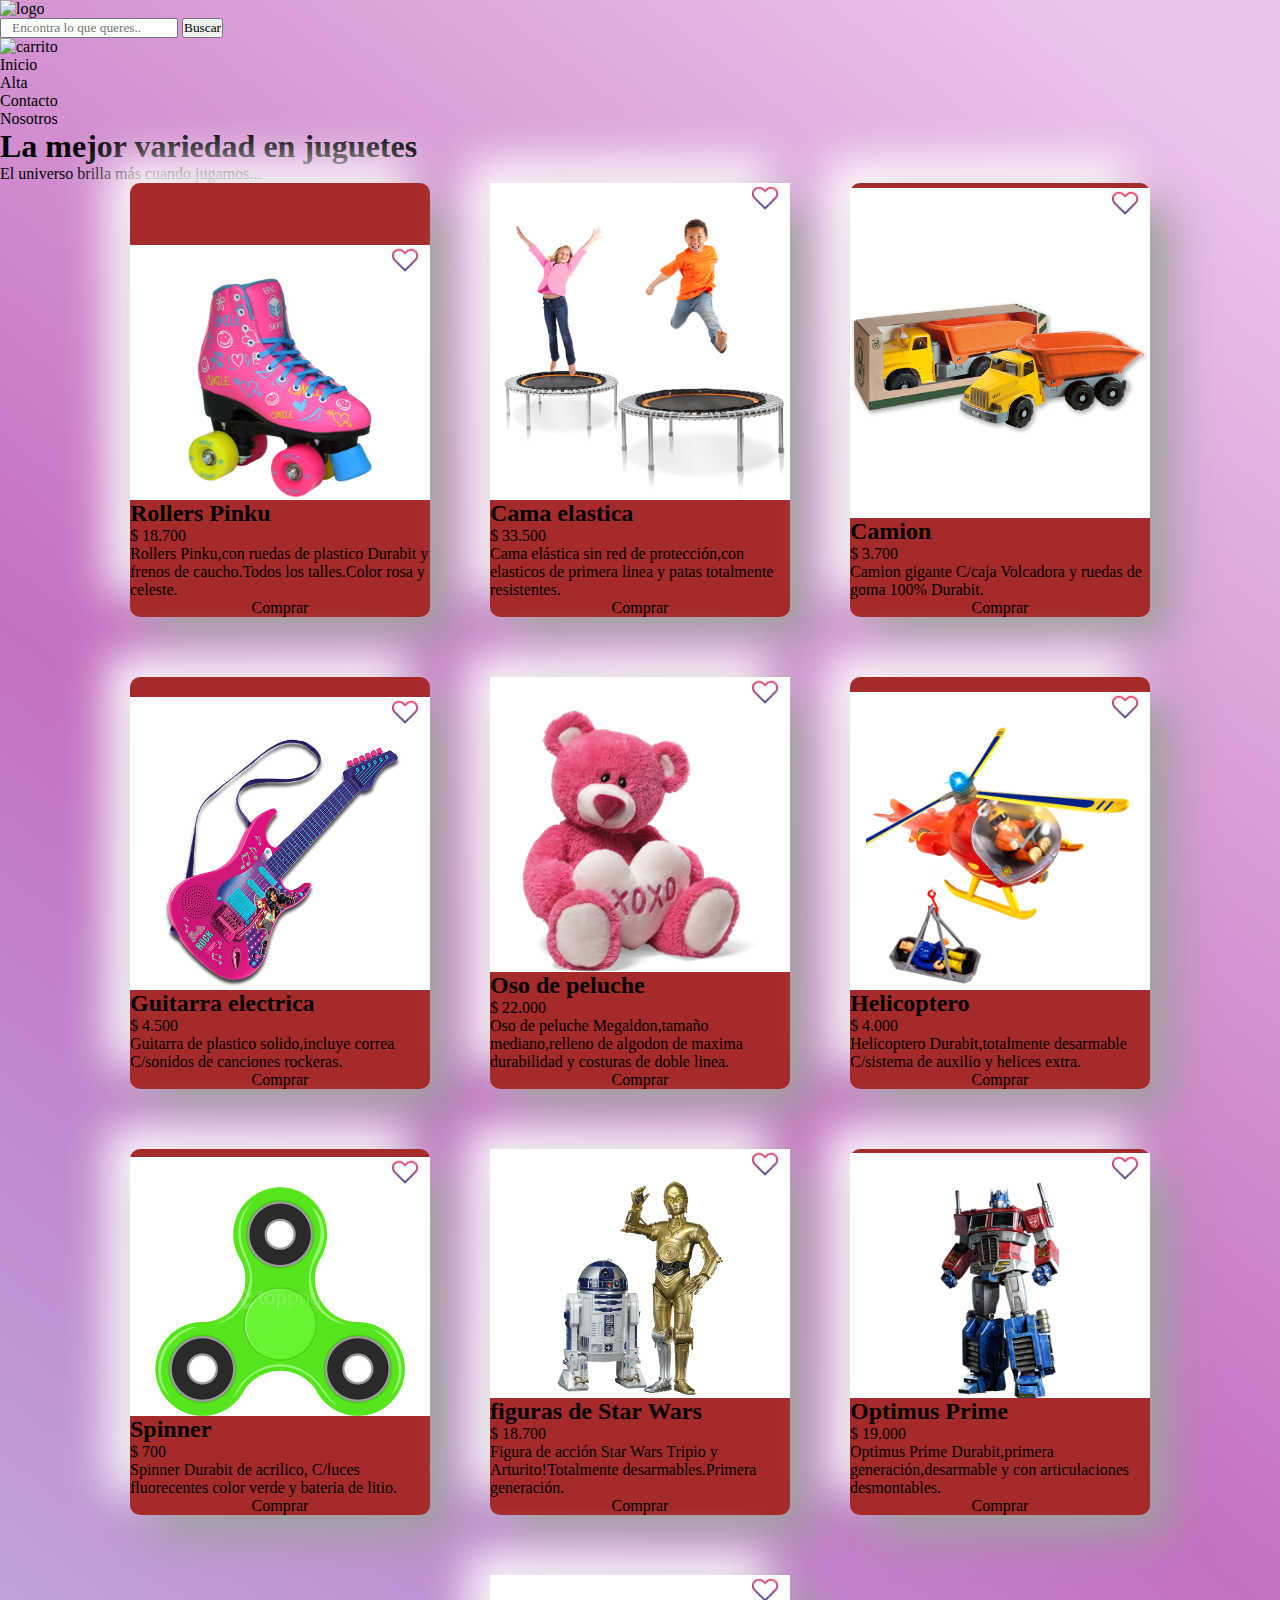
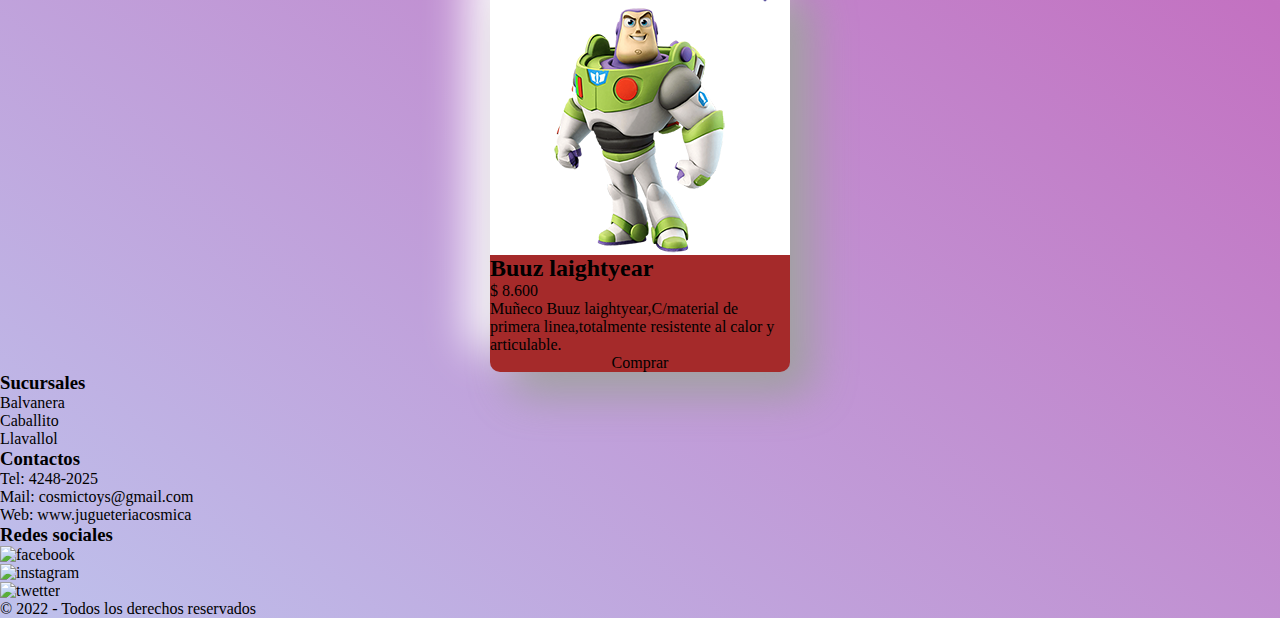
==== index.html @ 99580335 "css añadido" ====
<!DOCTYPE html>
<html lang="es">
<head>
    <meta charset="UTF-8">
    <meta http-equiv="X-UA-Compatible" content="IE=edge">
    <meta name="viewport" content="width=device-width, initial-scale=1.0">
    <title>Inicio</title>
    <!-- <link rel="stylesheet" href="css/normalize.css"> -->
    <link rel="stylesheet" href="./css/cssPractica.css">
</head>
<body>
    <header class="main-header">
        <div class="main-header__logo-container">
            <img src="./img/logo juguteria cosmica.png" alt="logo" class="main-header__logo-img">
        </div>
        <div class="main-header__search-form-container">
            <form action="https://www.google.com/search" target="_blanck" class="main-header__search-form">
                
                <input type="search" name="p" id="search" class="main-header__input-search" placeholder="Encontra lo que queres..">
                <input type="submit" class="main-header__input-submit" value="Buscar">
            </form>
        </div>

        <div class="main-header__cart-button-container">
            <img src="./css/img/carrito.png" alt="carrito" class="main-header__cart-img">
        </div>
        <div class="main-header__hamburger-button-container">
            <label class="hamburger-button" for="main-nav-toggle" title="Expandir barra de navegación" >
                <span class="hamburger-button__top-bread"></span>
                <span class="hamburger-button__meat"></span>
                <span class="hamburger-button__bottom-bread"></span>
            </label>
        </div>
        <div class="main-header__main-nav-container">
            <nav class="main-nav">
                <ul class="main-nav__list">
                    <li class="main-nav__item">
                        <a class="main-nav__link" href="#">Inicio</a>
                    </li>
                    <li class="main-nav__item">
                        <a class="main-nav__link" href="alta.html" target="_blank">Alta</a>
                    </li>
                    <li class="main-nav__item">
                        <a class="main-nav__link" href="contacto.html" target="_blank">Contacto</a>
                    </li>
                    <li class="main-nav__item">
                        <a class="main-nav__link" href="nosotros.html" target="_blank">Nosotros</a>
                    </li>
                </ul>
            </nav>
        </div>
    </header>
    
    <main>
        <section class="section-cards">
            <header class="section-cards__header">
                <h1 class="section-cards__tittle">La mejor variedad en juguetes</h1>
                <p class="section-cards__description">El universo brilla más cuando jugamos...</p>
            </header>

            <div class="cards-container">

                <div class="card">
                    <a href="#" class="card__link">Comprar</a>
                    <article class="card__article">
                        <div class="card__image-container">
                            <img src="./img/rollers.png" alt="rollers" class="card__image">
                            <img src="./img/favorito.png" alt="logo-de-favorito" class="card__favourite">
                        </div>
                        <div class="card__content">
                            <h2 class="card__heading">Rollers Pinku</h2>
                            <span class="card__price">$ 18.700</span>
                            <div class="card__description">
                                <p>Rollers Pinku,con ruedas de plastico Durabit y frenos de caucho.Todos los talles.Color rosa y celeste.</p>
                            </div>
                        </div>
                    </article>
                </div>

                <div class="card">
                    <a href="#" class="card__link">Comprar</a>
                    <article class="card__article">
                        <div class="card__image-container">
                            <img src="./img/cama-elastica.png" alt="cama-elastica" class="card__image">
                            <img src="./img/favorito.png" alt="logo-de-favorito" class="card__favourite">
                        </div>
                        <div class="card__content">
                            <h2 class="card__heading">Cama elastica</h2>
                            <span class="card__price">$ 33.500</span>
                            <div class="card__description">
                                <p>Cama elástica sin red de protección,con elasticos de primera linea y patas totalmente resistentes.</p>
                            </div>
                        </div>
                    </article>
                </div>

                <div class="card">
                    <a href="#" class="card__link">Comprar</a>
                    <article class="card__article">
                        <div class="card__image-container">
                            <img src="./img/camion.png" alt="camion" class="card__image">
                            <img src="./img/favorito.png" alt="logo-de-favorito" class="card__favourite">
                        </div>
                        <div class="card__content">
                            <h2 class="card__heading">Camion</h2>
                            <span class="card__price">$ 3.700</span>
                            <div class="card__description">
                                <p>Camion gigante C/caja Volcadora y ruedas de goma 100% Durabit.</p>
                            </div>
                        </div>
                    </article>
                </div>

                <div class="card">
                    <a href="#" class="card__link">Comprar</a>
                    <article class="card__article">
                        <div class="card__image-container">
                            <img src="./img/guitarra.png" alt="" class="card__image">
                            <img src="./img/favorito.png" alt="logo-de-favorito" class="card__favourite">
                        </div>
                        <div class="card__content">
                            <h2 class="card__heading">Guitarra electrica</h2>
                            <span class="card__price">$ 4.500</span>
                            <div class="card__description">
                                <p>Guitarra de plastico solido,incluye correa C/sonidos de canciones rockeras.</p>
                            </div>
                        </div>
                    </article>
                </div>

                <div class="card">
                    <a href="#" class="card__link">Comprar</a>
                    <article class="card__article">
                        <div class="card__image-container">
                            <img src="./img/oso-peluche.png" alt="" class="card__image">
                            <img src="./img/favorito.png" alt="logo-de-favorito" class="card__favourite">
                        </div>
                        <div class="card__content">
                            <h2 class="card__heading">Oso de peluche</h2>
                            <span class="card__price">$ 22.000</span>
                            <div class="card__description">
                                <p>Oso de peluche Megaldon,tamaño mediano,relleno de algodon de maxima durabilidad y costuras de doble linea.</p>
                            </div>
                        </div>
                    </article>
                </div>

                <div class="card">
                    <a href="#" class="card__link">Comprar</a>
                    <article class="card__article">
                        <div class="card__image-container">
                            <img src="./img/helicoptero.png" alt="" class="card__image">
                            <img src="./img/favorito.png" alt="logo-de-favorito" class="card__favourite">
                        </div>
                        <div class="card__content">
                            <h2 class="card__heading">Helicoptero</h2>
                            <span class="card__price">$ 4.000</span>
                            <div class="card__description">
                                <p>Helicoptero  Durabit,totalmente desarmable C/sistema de auxilio y helices extra.</p>
                            </div>
                        </div>
                    </article>
                </div>

                <div class="card">
                    <a href="#" class="card__link">Comprar</a>
                    <article class="card__article">
                        <div class="card__image-container">
                            <img src="./img/spinner-copia.png" alt="" class="card__image">
                            <img src="./img/favorito.png" alt="logo-de-favorito" class="card__favourite">
                        </div>
                        <div class="card__content">
                            <h2 class="card__heading">Spinner</h2>
                            <span class="card__price">$ 700</span>
                            <div class="card__description">
                                <p>Spinner Durabit de acrilico, C/luces fluorecentes color verde y bateria de litio.</p>
                            </div>
                        </div>
                    </article>
                </div>

                <div class="card">
                    <a href="#" class="card__link">Comprar</a>
                    <article class="card__article">
                        <div class="card__image-container">
                            <img src="./img/figuras-de-star-wars-copia.png" alt="" class="card__image">
                            <img src="./img/favorito.png" alt="logo-de-favorito" class="card__favourite">
                        </div>
                        <div class="card__content">
                            <h2 class="card__heading">figuras de Star Wars</h2>
                            <span class="card__price">$ 18.700</span>
                            <div class="card__description">
                                <p>Figura de acción Star Wars Tripio y Arturito!Totalmente desarmables.Primera generación.</p>
                            </div>
                        </div>
                    </article>
                </div>

                <div class="card">
                    <a href="#" class="card__link">Comprar</a>
                    <article class="card__article">
                        <div class="card__image-container">
                            <img src="./img/optimus-prime.png" alt="" class="card__image">
                            <img src="./img/favorito.png" alt="logo-de-favorito" class="card__favourite">
                        </div>
                        <div class="card__content">
                            <h2 class="card__heading">Optimus Prime</h2>
                            <span class="card__price">$ 19.000</span>
                            <div class="card__description">
                                <p>Optimus Prime Durabit,primera generación,desarmable y con articulaciones desmontables.</p>
                            </div>
                        </div>
                    </article>
                </div>

                <div class="card">
                    <a href="#" class="card__link">Comprar</a>
                    <article class="card__article">
                        <div class="card__image-container">
                            <img src="./img/buzz.png" alt="" class="card__image">
                            <img src="./img/favorito.png" alt="logo-de-favorito" class="card__favourite">
                        </div>
                        <div class="card__content">
                            <h2 class="card__heading">Buuz laightyear</h2>
                            <span class="card__price">$ 8.600</span>
                            <div class="card__description">
                                <p>Muñeco Buuz laightyear,C/material de primera linea,totalmente resistente al calor y articulable.</p>
                            </div>
                        </div>
                    </article>
                </div>

            </div>
            
            <!-- <footer class="section-cards__footer">
                <p>Nobis impedit consequatur quis quam similique, hic praesentium officia odio?</p>
            </footer> -->
        </section>

    </main>
    <footer class="main-footer">
        <div class="main-footer__container">

            <div class="main-footer__branches">
                <h3 class="main-footer__header-branches">Sucursales</h3>
                    <p class="main-footer__description-header">Balvanera</p>
                    <p class="main-footer__description-header">Caballito</p>
                    <p class="main-footer__description-header">Llavallol</p>
            </div>
        
            <div class="main-footer__contacts">
                <h3 class="main-footer__header-contacts">Contactos</h3>
                    <p class="main-footer__description-contacts">Tel: 4248-2025</p>
                    <p class="main-footer__description-contacts">Mail: cosmictoys@gmail.com</p>
                    <p class="main-footer__description-contacts">Web: www.jugueteriacosmica</p>
            </div>
        
            <div class="main-footer__social-media">
                <h3 class="main-footer__header-social-media">Redes sociales</h3>
                    <ul class="main-footer__list">
                        <li class="main-footer__item">
                            <a class="main-footer__link" href="https://es-la.facebook.com/" target="_blank">
                                <img class="main-footer__img-link" src="css/img/facebook.png" alt="facebook">
                            </a>
                        </li>

                        <li class="main-footer__item">
                            <a class="main-footer__link" href="https://www.instagram.com/" target="_blank">
                                <img  class="main-footer__img-link" src="css/img/instagram.png" alt="instagram">
                            </a>
                        </li>

                        <li class="main-footer__item">
                            <a class="main-footer__link" href="https://twitter.com/?lang=es" target="_blank">
                                <img  class="main-footer__img-link" src="css/img/twetter.png" alt="twetter">
                            </a>
                        </li>
                    </ul>
            </div>
        </div>
        <div class="main-footer__description-footer-container">
            <p class="main-footer__description-footer">&copy; 2022 - Todos los derechos reservados</p>
        </div>
    </footer>
</body>
</html>
---- css/cssPractica.css ----
/* Normalize */

*{
    padding: 0;
    margin: 0;
    box-sizing: border-box;
    text-decoration: none;
    color: black;
    font-family: cursive;
}

body{
    background: rgb(190,193,236);
    background: linear-gradient(38deg, rgba(190,193,236,1) 0%, rgba(195,113,193,1) 50%, rgba(236,195,235,1) 95%);
}
.cards-container{

    display: flex;
    gap: 100px;
    flex-wrap: wrap;
    padding: 5%;
}
.card{
    background-color: brown;

    display: flex;
    flex-direction: column-reverse;
}

.card__article{
    display: flex;
}

.card__image-container{
    background-color: rgb(255, 255, 255);
    width: 50%;
    display: flex;
    flex-direction: column-reverse;
}
.card__content{

    width: 50%;
}
.card__link{

    text-align: center;
}
.card__image{
    width: 100%;
}
.card__favourite{
    width:  30px;
    align-self: flex-end;
    margin-right: 10px;
}
.main-header__input-search{
    padding-left: 10px;
}
@media (min-width:450px){
    .cards-container{
        gap: 60px;
        padding: 0;
        justify-content: center;
    }
    .card{
        width: 300px;
        border-radius: 10px;
        box-shadow:  22px 22px 44px #9f9f9f,
             -22px -22px 44px #ffffff;
    }
    .card__article{
        flex-direction: column;
    }
    .card__content{
        width: 100%;
    }
    .card__image-container{
        width: 100%;
    }
}
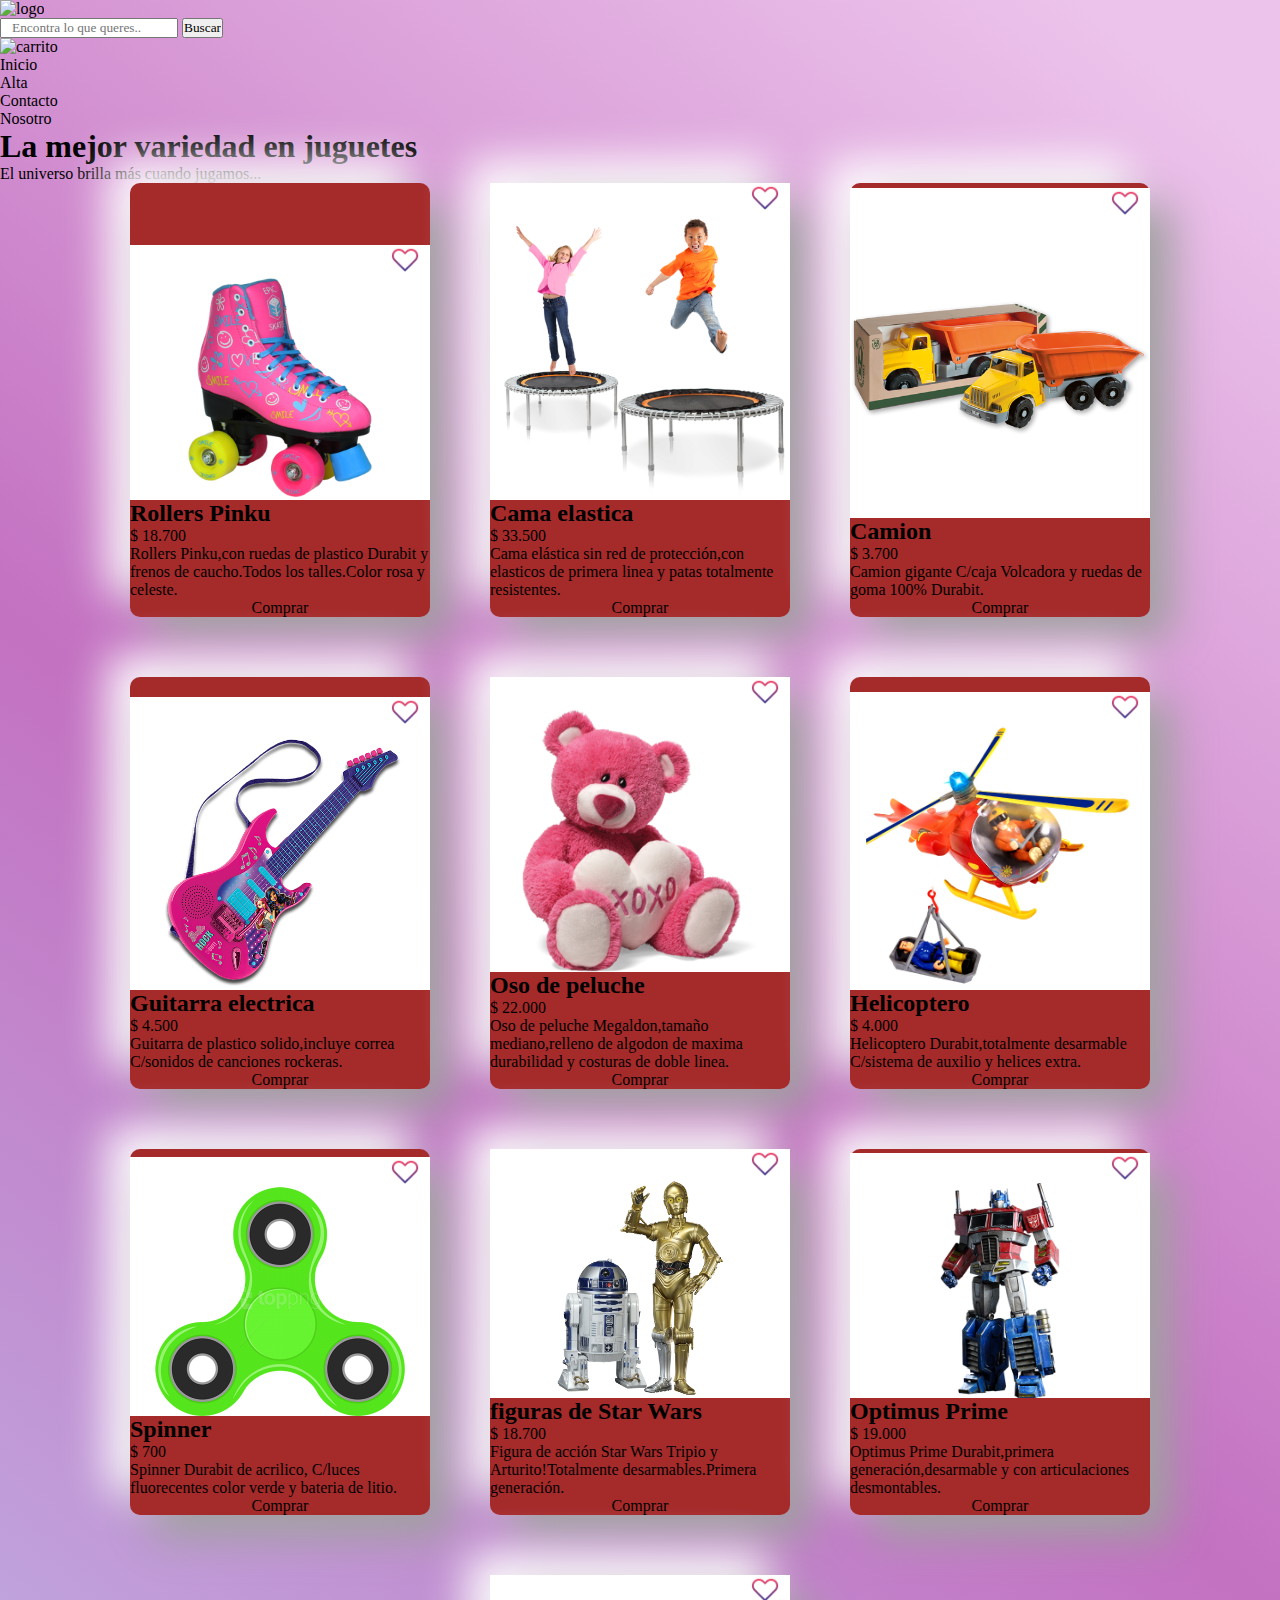
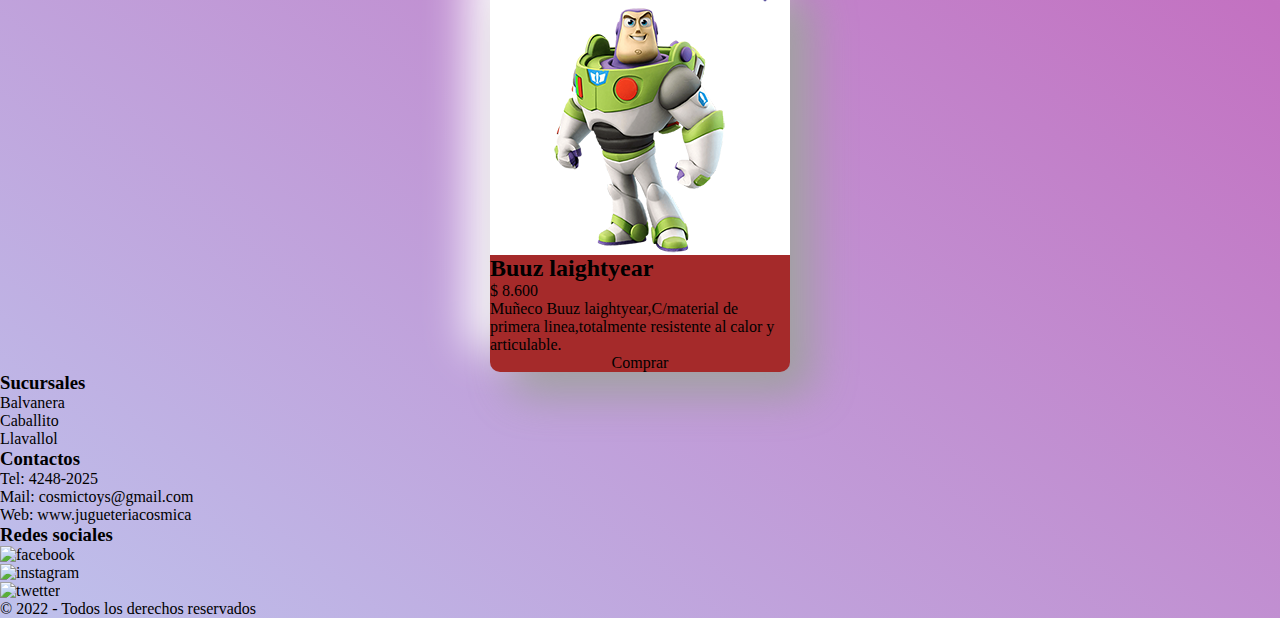
==== commit 6fb29142: "nosotro" ====
--- a/index.html
+++ b/index.html
@@ -44,7 +44,7 @@
                         <a class="main-nav__link" href="contacto.html" target="_blank">Contacto</a>
                     </li>
                     <li class="main-nav__item">
-                        <a class="main-nav__link" href="nosotros.html" target="_blank">Nosotros</a>
+                        <a class="main-nav__link" href="nosotros.html" target="_blank">Nosotro</a>
                     </li>
                 </ul>
             </nav>
